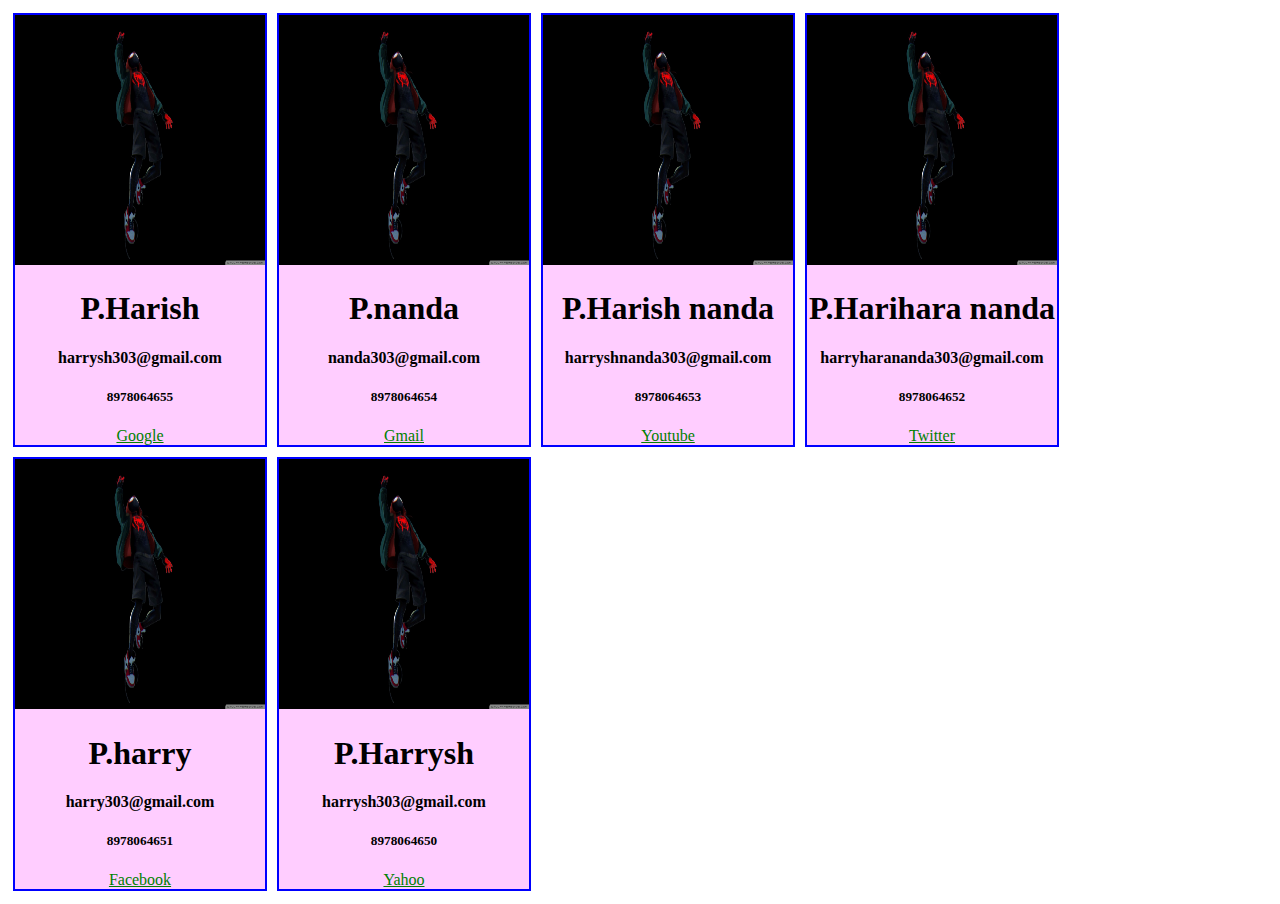
==== html5/RWD.html @ 3f43bc7e "added RWD" ====
<!DOCTYPE html>
<html>
<head>
	<title>Responsive web page</title>
	<link rel="stylesheet" type="text/css" href="css/style.css">
</head>
<body>
<div class="flex-parent">
<div class="card">
	<img src="images/spider_man_into_the_spider_verse_black-wallpaper-1366x768.jpg" alt="profile">
	<h1>P.Harish</h1>
	<h4>harrysh303@gmail.com</h4>
	<h5>8978064655</h5>
	<a href="https://www.google.com" target="_blank">Google</a>
</div>
<div class="card">
	<img src="images/spider_man_into_the_spider_verse_black-wallpaper-1366x768.jpg" alt="profile">
	<h1>P.nanda</h1>
	<h4>nanda303@gmail.com</h4>
	<h5>8978064654</h5>
	<a href="https://www.gmail.com" target="_blank">Gmail</a>
</div>
<div class="card">
	<img src="images/spider_man_into_the_spider_verse_black-wallpaper-1366x768.jpg" alt="profile">
	<h1>P.Harish nanda</h1>
	<h4>harryshnanda303@gmail.com</h4>
	<h5>8978064653</h5>
	<a href="https://www.youtube.com" target="_blank">Youtube</a>
</div>
<div class="card">
	<img src="images/spider_man_into_the_spider_verse_black-wallpaper-1366x768.jpg" alt="profile">
	<h1>P.Harihara nanda</h1>
	<h4>harryharananda303@gmail.com</h4>
	<h5>8978064652</h5>
	<a href="https://www.twitter.com" target="_blank">Twitter</a>
</div>
<div class="card">
	<img src="images/spider_man_into_the_spider_verse_black-wallpaper-1366x768.jpg" alt="profile">
	<h1>P.harry</h1>
	<h4>harry303@gmail.com</h4>
	<h5>8978064651</h5>
	<a href="https://www.facebook.com" target="_blank">Facebook</a>
</div>
<div class="card">
	<img src="images/spider_man_into_the_spider_verse_black-wallpaper-1366x768.jpg" alt="profile">
	<h1>P.Harrysh</h1>
	<h4>harrysh303@gmail.com</h4>
	<h5>8978064650</h5>
	<a href="https://www.yahoo.com" target="_blank">Yahoo</a>
</div>
</div>
</body>
</html>
---- html5/css/style.css ----
.card{
	border: 2px solid blue;
	background-color: #f4f4;
	text-align: center;
	width: 250px;
	margin: 5px;
}
a{
	color: green;
}
img{
	width: 250px;
	height: 250px;
}
/*body{
	background-image: url(https://i.ytimg.com/vi/YTFadzLvTwA/maxresdefault.jpg);
	background-repeat: no-repeat;
	background-size: 1280px 950px;
}*/
.flex-parent{
	display: flex;
	flex-wrap: wrap;
}
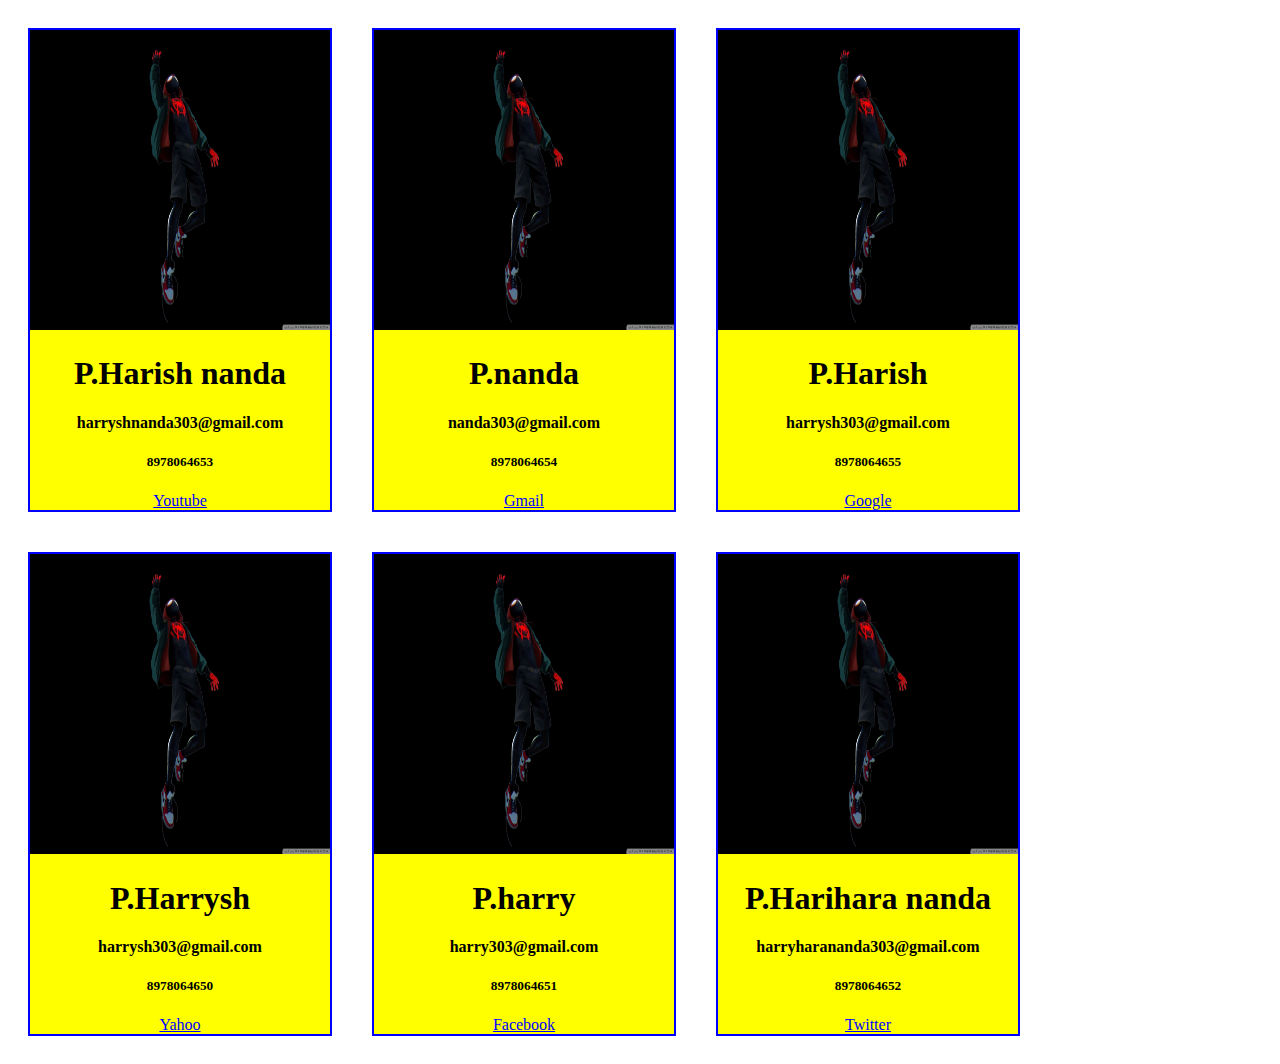
==== commit aa3677c0: "updated RWD" ====
--- a/html5/RWD.html
+++ b/html5/RWD.html
@@ -3,6 +3,7 @@
 <head>
 	<title>Responsive web page</title>
 	<link rel="stylesheet" type="text/css" href="css/style.css">
+	<!-- <meta name="viewport" content="width=device-width,initial-scale=1.0"> -->
 </head>
 <body>
 <div class="flex-parent">
--- a/html5/css/style.css
+++ b/html5/css/style.css
@@ -2,22 +2,53 @@
 	border: 2px solid blue;
 	background-color: #f4f4;
 	text-align: center;
-	width: 250px;
-	margin: 5px;
+	width: 300px;
+	margin: 20px;
 }
 a{
 	color: green;
 }
 img{
-	width: 250px;
-	height: 250px;
+	width: 300px;
+	height: 300px;
 }
 /*body{
 	background-image: url(https://i.ytimg.com/vi/YTFadzLvTwA/maxresdefault.jpg);
-	background-repeat: no-repeat;
+	background-repeat: no-repear 
 	background-size: 1280px 950px;
 }*/
 .flex-parent{
 	display: flex;
 	flex-wrap: wrap;
+	flex-direction: row-reverse;
+	justify-content: flex-end;
 }
+
+/*meadia quaries
+for mobiles 320px-425px
+for tablet 426-768px
+for laptop 769-1440px or above
+*/
+
+@media screen and (min-width:425px){
+    .card{
+	border: 2px solid blue;
+	background-color: yellow;
+	text-align: center;
+	width: 300px;
+	margin: 20px;
+}
+a{
+	color: blue;
+}
+}
+@media screen and (min-width:426px) and (max-width:768){
+    .card{
+	border: 2px solid blue;
+	background-color: orange;
+	text-align: center;
+	width: 300px;
+	margin: 20px;
+}
+
+
